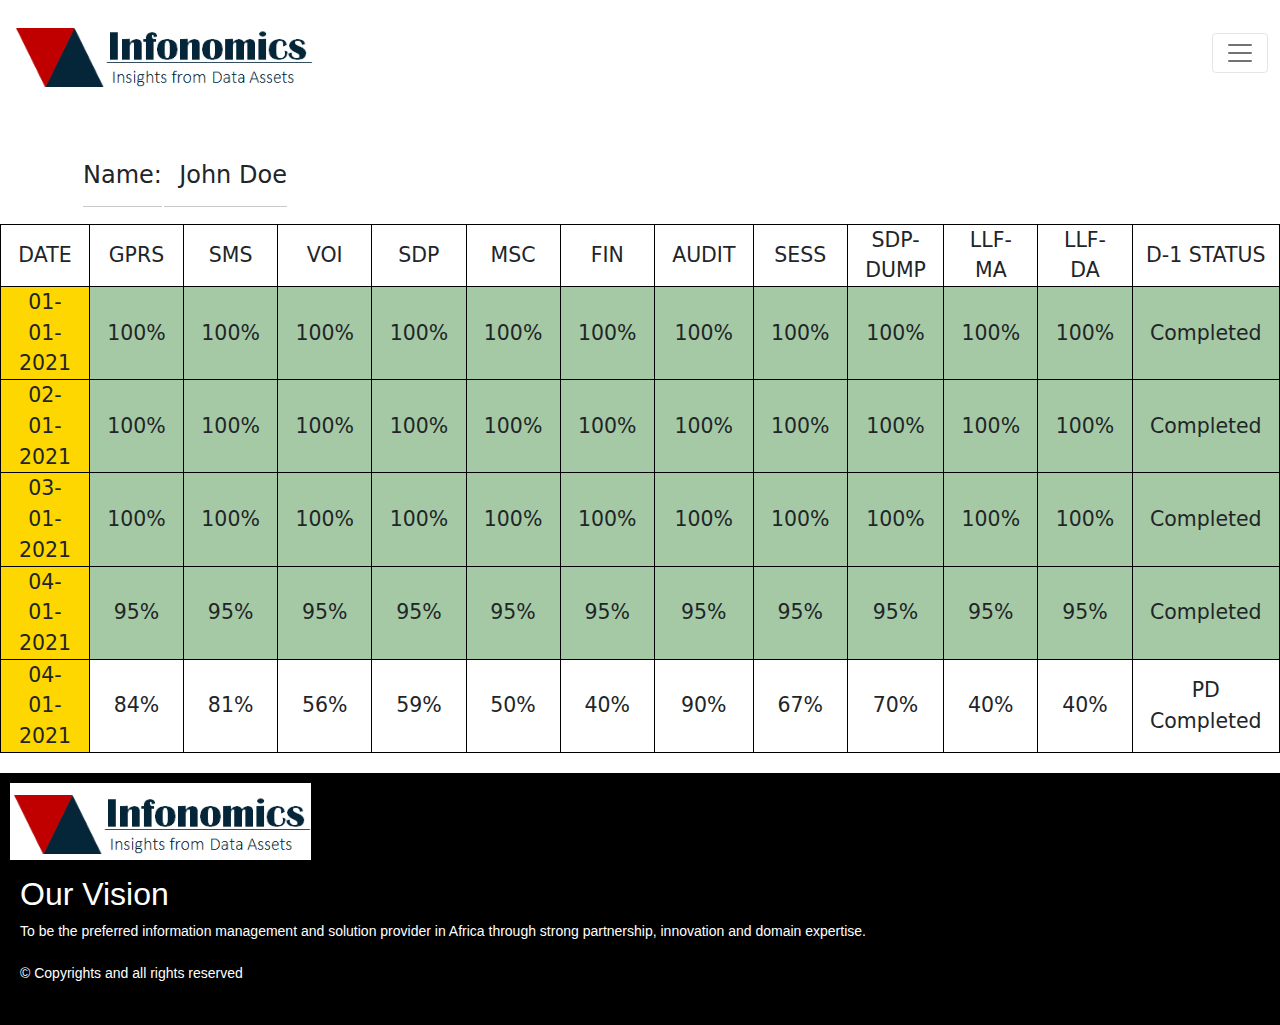
==== links/dashboard.html @ 0975d437 "Add files via upload" ====
<!DOCTYPE html>
<html lang="en">
<head>
    <meta charset="UTF-8">
    <meta http-equiv="X-UA-Compatible" content="IE=edge">
    <meta name="viewport" content="width=device-width, initial-scale=1.0">
    <title>DashBoard</title>
    <link rel="stylesheet" href="../links/bootstrap.min.css">
    <link rel="stylesheet" href="../links/style.css">
    <link rel="shortcut icon" href="../img/favi.png" type="image/x-icon">
</head>
<body>
   <!-- Nav Bar -->
   <div class="nav-col myproject">
            <nav class="navbar navbar-light transparent">
            <div class="container-fluid">
                  <a class="navbar-brand" href="../index.html">
                    <img src="../img/logo.png" alt="logo" class="d-inline-block align-text-top logo">
                    <span class="ll">
                    </span>
                  </a>
                  <button class="navbar-toggler" type="button" data-bs-toggle="collapse" data-bs-target="#navbarNav" aria-controls="navbarNav" aria-expanded="false" aria-label="Toggle navigation">
                    <span class="navbar-toggler-icon"></span>
                </button>
            <div class="collapse navbar-collapse" id="navbarNav">
                <ul class="navbar-nav">
                    <li class="nav-item">
                        <a class="nav-link active" aria-current="page" href="../index.html">Home</a>
                    </li>
                    
                    <li class="nav-item">
                        <a class="nav-link " href="../index.html">Log Out</a>
                    </li>
                </ul>
            </div>
                </div>
        
            </nav>
            <br>

        </div>
        <!-- End of Nav Bar -->

<div class="container profilelog contents infow">

    <table class="thistablebio">
        <tr >
            <td>
                <h4 class="changefont">Name:</h4>
                <hr>
            </td>
            <td>
                <h4  class="rightalign changefont">
                  &nbsp; John Doe
                </h4>
                <hr>
            </td>
        </tr>
    </table>
</div>
<!-- Generated Table -->

    <div>
    <table class="generated">
    <tr>
        <td style="background-color: white;">DATE</td>
        <td>GPRS</td>
        <td>SMS</td>
        <td>VOI</td>
        <td>SDP</td>
        <td>MSC</td>
        <td>FIN</td>
        <td>AUDIT</td>
        <td>SESS</td>
        <td>SDP-DUMP</td>
        <td>LLF-MA</td>
        <td>LLF-DA</td>
        <td colspan="6" class="d_1">D-1 STATUS</td>
    </tr>

    <tr>
        <td>01-01-2021</td>
        <td class="full">100%</td>
        <td class="full">100%</td>
        <td class="full">100%</td>
        <td class="full">100%</td>
        <td class="full">100%</td>
        <td class="full">100%</td>
        <td class="full">100%</td>
        <td class="full">100%</td>
        <td class="full">100%</td>
        <td class="full">100%</td>
        <td class="full">100%</td>
        <td class="full d_1">Completed</td>
    </tr>
    <tr>
        <td>02-01-2021</td>
        <td class="full">100%</td>
        <td class="full">100%</td>
        <td class="full">100%</td>
        <td class="full">100%</td>
        <td class="full">100%</td>
        <td class="full">100%</td>
        <td class="full">100%</td>
        <td class="full">100%</td>
        <td class="full">100%</td>
        <td class="full">100%</td>
        <td class="full">100%</td>
        <td class="full d_1">Completed</td>
        </tr>
    <tr>
        <td>03-01-2021</td>
        <td class="full">100%</td>
        <td class="full">100%</td>
        <td class="full">100%</td>
        <td class="full">100%</td>
        <td class="full">100%</td>
        <td class="full">100%</td>
        <td class="full">100%</td>
        <td class="full">100%</td>
        <td class="full">100%</td>
        <td class="full">100%</td>
        <td class="full">100%</td>
        <td class="full d_1">Completed</td>
    </tr>
    <tr>
        <td>04-01-2021</td>
        <td class="full">95%</td>
        <td class="full">95%</td>
        <td class="full">95%</td>
        <td class="full">95%</td>
        <td class="full">95%</td>
        <td class="full">95%</td>
        <td class="full">95%</td>
        <td class="full">95%</td>
        <td class="full">95%</td>
        <td class="full">95%</td>
        <td class="full">95%</td>
        <td class="full d_1">Completed</td>
    </tr>
    <tr>
        
    <td>04-01-2021</td>
        <td class="ful">84%</td>
        <td class="ful">81%</td>
        <td class="ful">56%</td>
        <td class="ful">59%</td>
        <td class="ful">50%</td>
        <td class="ful">40%</td>
        <td class="ful">90%</td>
        <td class="ful">67%</td>
        <td class="ful">70%</td>
        <td class="ful">40%</td>
        <td class="ful">40%</td>
        <td class="ful">PD Completed</td>

    </tr>
</table>
    </div>
<!-- footer -->
<div class="foot">
                <img class="logo" src="../img/logo.png"  alt="">
                <div class="notes">
                    <h2>Our Vision</h2>
                    To be the preferred information management and solution provider in Africa through strong partnership, innovation and domain expertise.
                    <br> <br>
                    <p>&copy; Copyrights and all rights reserved</p>
                </div>
                
            </div>
            
    <!-- Javascript files -->
    <script src="../links/bootstrap.min.js"></script>
    <script src="../links/index.js"></script>
</body>
</html>
---- links/style.css ----
.red{
    color: red;
}
.b{
    font-weight: 700; 
}
.leg{
    
   padding: 2% 2% 7% 2%;
}
/* Chrome, Safari, Edge, Opera /. remove the number arrow */
input::-webkit-outer-spin-button,
input::-webkit-inner-spin-button {
  -webkit-appearance: none;
  margin: 0;
}
.foot{
    background-color: black;
    position: absolute;
    width: 100%;
    height: fit-content;
    padding: 10px; 
}
.notes{
     padding: 15px;
     padding-left: 10px;
    font-size: 14px;
    font-family: 'Lucida Sans', 'Lucida Sans Regular', 'Lucida Grande', 'Lucida Sans Unicode', Geneva, Verdana, sans-serif;
    color: white;
}
.hidden{
    display: none;
    font-weight: 700;
}
@media(max-width: 300px){
    .ll b{
        display: none;
    }
    .hidden{
        display: contents;
        width: 100%;
        font-size: 21px;
    }
    .equal h5{
        font-size: 10px;
    }
}
::placeholder{
    font-size: 15px;
    font-family: Georgia, 'Times New Roman', Times, serif;
}
.falc{
    font-size: small;
    color: blue;
    text-align: center;
}
.background-im{
    background: url('../asd.png');
    font-size: 18px;
    padding: 40px 1px;
} 
.whatwedo li{
    font-size: 15px;
}
.logo{
    width: auto;
    height: 6vw;
}
.middle{
    background-color: black;
    color: white;
    text-align: center;
    padding-top: 20px;
    margin-bottom: 10px;
}
.contacted{
    background-color: white;
    color: black;
}
.linkedit{
    color: black;
    text-decoration: none;
    font-family: 'Gill Sans', 'Gill Sans MT', Calibri, 'Trebuchet MS', sans-serif;
    font-weight: 900;
}
@media(max-width: 280px){
    .linkedit{
        font-size: 4vw;
    }
}
.infow{
    margin-top: 30px;
}
.generated{
    /* border: black 3px solid; */
    font-size: 1.5vw;
    /* width: 100%; */
    margin-bottom: 20px;
}
.generated tr td{
    border: black 1px solid;
    text-align: center;
    padding: 0px 1vw;
    width: 5%;
}
td{
    font-size: 1.6vw;
}
.full{
    background-color: rgb(165, 201, 165);
}
@media (max-width: 380px){
    .thistablebio tr h4{
        font-size: 10px;
    } 
}
.forms{
    text-align: right;
    padding-right: 3vw;
    margin-bottom: 1vw;
    color: rgb(93, 76, 109);
}
.forms label{
    font-weight: 800;
}
.forms input{
    border: 3px solid rgb(93, 76, 109);
    width: 30vw;
}
.forms input[type = 'radio']{
    width: 3vw;
}
.on-right{
    text-align: right;
    padding-right: 3vw;
}
.applyheader{
    font-family: Cambria, Cochin, Georgia, Times, 'Times New Roman', serif;
    text-align: center;
    padding: 7vw;
    text-decoration: underline;
}
.logo{
    background-color: white;
}
select{
    width: 30vw;
    color: white;
    border: 0px;
    text-align: center;
    background-color: black;
    margin-bottom: 11px;
}
.forms2 select{
    width: 16vw;
}
.forms2 input{
    width: 13vw;
}
td{
    height: 50px;
}
.generated td:first-child{
    background-color: gold;
}
.gotoapply, .gotoapply a{
    text-align: right;
    padding-right: 10px;
    text-decoration: none;
    color: red;
}
.gotoapply a:hover{
    color: gold;
}
.simp{
    background-color: blue;
    color: white;
    padding: 0.6rem;
    border-radius: 10px;
}
.simp a{
    color: white;
    text-decoration: none;

}
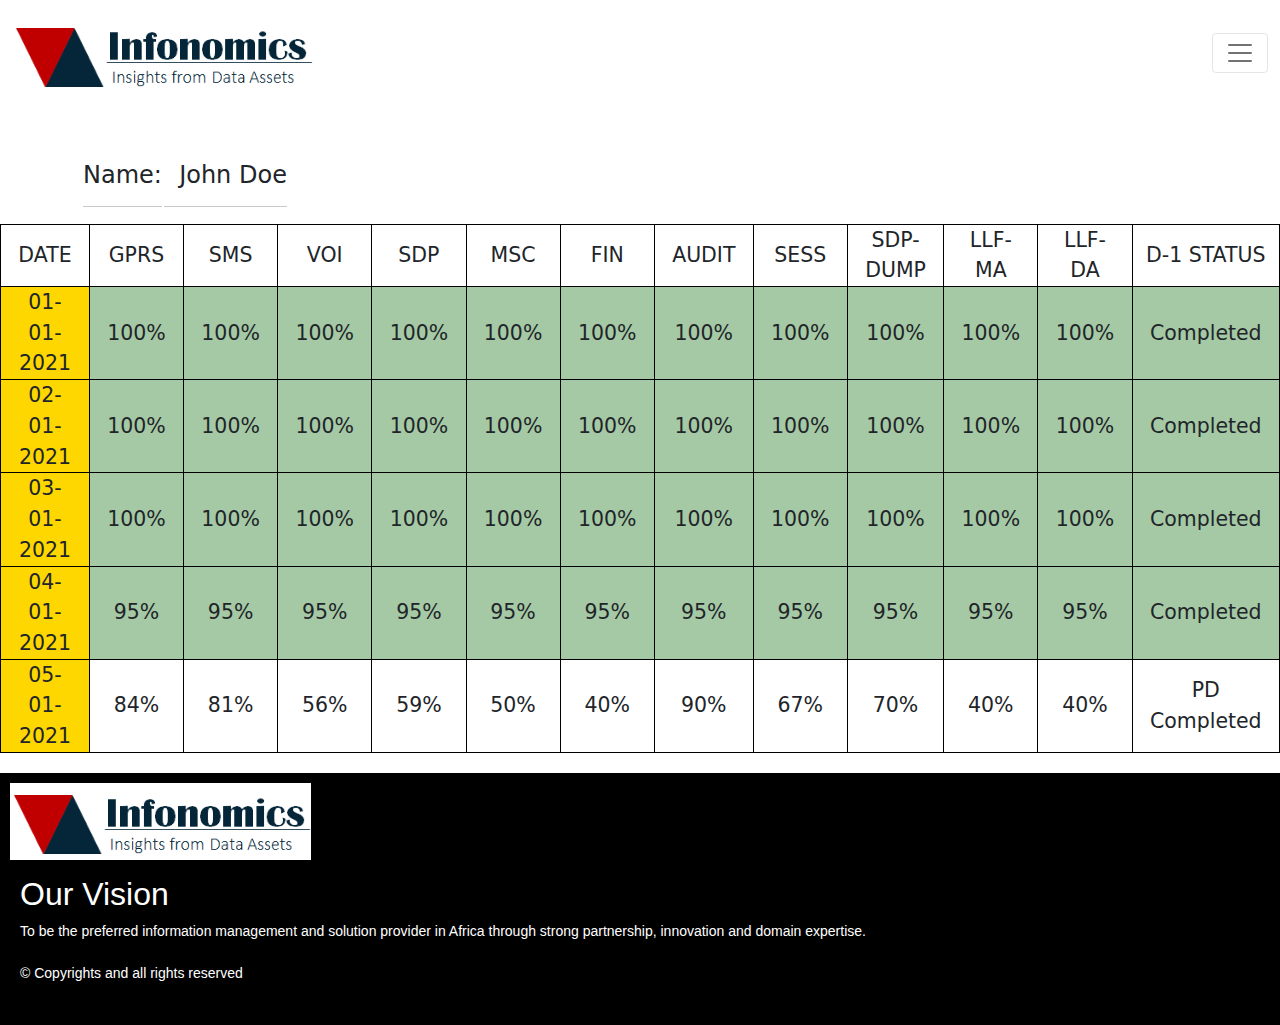
==== commit 38cac697: "Update dashboard.html" ====
--- a/links/dashboard.html
+++ b/links/dashboard.html
@@ -140,7 +140,7 @@
     </tr>
     <tr>
         
-    <td>04-01-2021</td>
+    <td>05-01-2021</td>
         <td class="ful">84%</td>
         <td class="ful">81%</td>
         <td class="ful">56%</td>
@@ -173,4 +173,4 @@
     <script src="../links/bootstrap.min.js"></script>
     <script src="../links/index.js"></script>
 </body>
-</html>+</html>
